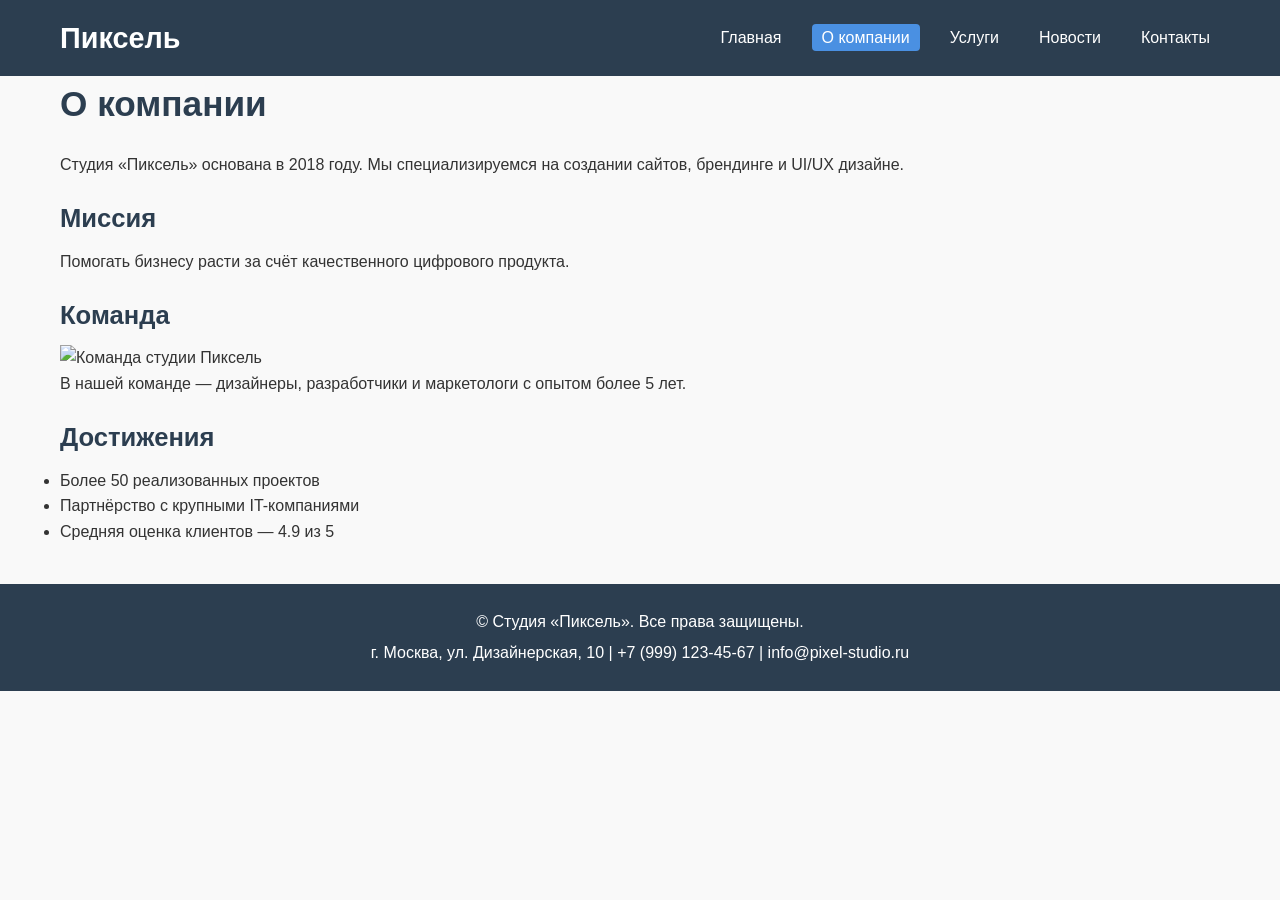
==== about.html @ b43c1799 "Create about.html" ====
<!DOCTYPE html>
<html lang="ru">
<head>
  <meta charset="UTF-8">
  <meta name="viewport" content="width=device-width, initial-scale=1.0">
  <title>О компании — Пиксель</title>
  <link rel="stylesheet" href="css/style.css">
</head>
<body>
  <header class="site-header">
    <div class="container header-inner">
      <a href="index.html" class="logo">Пиксель</a>
      <button class="menu-toggle" aria-label="Открыть меню">☰</button>
      <nav class="nav-menu">
        <ul>
          <li><a href="index.html">Главная</a></li>
          <li><a href="about.html" class="active">О компании</a></li>
          <li><a href="services.html">Услуги</a></li>
          <li><a href="news.html">Новости</a></li>
          <li><a href="contacts.html">Контакты</a></li>
        </ul>
      </nav>
    </div>
  </header>

  <main class="container">
    <h1>О компании</h1>
    <p>Студия «Пиксель» основана в 2018 году. Мы специализируемся на создании сайтов, брендинге и UI/UX дизайне.</p>
    <h2>Миссия</h2>
    <p>Помогать бизнесу расти за счёт качественного цифрового продукта.</p>
    <h2>Команда</h2>
    <img src="https://placehold.co/600x300/2c3e50/ffffff?text=Наша+команда" alt="Команда студии Пиксель">
    <p>В нашей команде — дизайнеры, разработчики и маркетологи с опытом более 5 лет.</p>
    <h2>Достижения</h2>
    <ul>
      <li>Более 50 реализованных проектов</li>
      <li>Партнёрство с крупными IT-компаниями</li>
      <li>Средняя оценка клиентов — 4.9 из 5</li>
    </ul>
  </main>

  <footer class="site-footer">
    <div class="container">
      <p>© <span id="year"></span> Студия «Пиксель». Все права защищены.</p>
      <p>г. Москва, ул. Дизайнерская, 10 | +7 (999) 123-45-67 | info@pixel-studio.ru</p>
    </div>
  </footer>

  <script src="js/main.js" defer></script>
</body>
</html>
---- css/style.css ----
/* Сброс и базовая типографика */
* { margin: 0; padding: 0; box-sizing: border-box; }
body { font-family: Arial, sans-serif; line-height: 1.6; color: #333; background: #f9f9f9; }
.container { max-width: 1200px; margin: 0 auto; padding: 0 20px; }
img { max-width: 100%; height: auto; display: block; }

/* Шапка */
.site-header { background: #2c3e50; color: #fff; padding: 15px 0; position: relative; }
.header-inner { display: flex; justify-content: space-between; align-items: center; }
.logo { color: #fff; font-size: 1.8rem; font-weight: bold; text-decoration: none; }
.nav-menu ul { list-style: none; display: flex; gap: 20px; }
.nav-menu a { color: #fff; text-decoration: none; padding: 5px 10px; border-radius: 4px; transition: background 0.3s; }
.nav-menu a:hover, .nav-menu a.active { background: #4a90e2; }
.menu-toggle { display: none; background: none; border: none; color: #fff; font-size: 2rem; cursor: pointer; }

/* Контент */
main { padding: 40px 0; }
h1 { font-size: 2.2rem; margin-bottom: 20px; color: #2c3e50; }
h2 { font-size: 1.6rem; margin: 20px 0 10px; color: #2c3e50; }
p { margin-bottom: 15px; }

/* Главная */
.hero { background: #e8f0fe; padding: 40px 0; text-align: center; }
.hero-img { margin: 20px auto; border-radius: 8px; }
.about-brief { padding: 20px 0; }

/* Услуги */
.services-grid { display: grid; grid-template-columns: repeat(3, 1fr); gap: 20px; margin-top: 20px; }
.service-card { background: #fff; border: 1px solid #ddd; border-radius: 8px; padding: 20px; box-shadow: 0 2px 5px rgba(0,0,0,0.1); }
.service-card h3 { margin-bottom: 10px; color: #4a90e2; }
.service-card .price { font-weight: bold; color: #e67e22; margin-top: 10px; }

/* Новости */
.news-list { display: flex; flex-direction: column; gap: 20px; margin-top: 20px; }
.news-card { background: #fff; border-left: 4px solid #4a90e2; padding: 20px; border-radius: 4px; box-shadow: 0 2px 5px rgba(0,0,0,0.1); }
.news-card .date { color: #888; font-size: 0.9rem; }
.news-card h3 { margin: 5px 0 10px; }

/* Форма */
#contact-form { background: #fff; padding: 20px; border-radius: 8px; max-width: 600px; margin-top: 20px; }
.form-group { margin-bottom: 15px; }
.form-group label { display: block; margin-bottom: 5px; font-weight: bold; }
.form-group input, .form-group textarea { width: 100%; padding: 10px; border: 1px solid #ccc; border-radius: 4px; font-family: inherit; }
.form-group textarea { min-height: 120px; resize: vertical; }
.error { color: #e74c3c; font-size: 0.9rem; display: block; margin-top: 3px; }
button[type="submit"] { background: #4a90e2; color: #fff; border: none; padding: 12px 24px; border-radius: 4px; cursor: pointer; font-size: 1rem; transition: background 0.3s; }
button[type="submit"]:hover { background: #357abd; }
.success { color: #27ae60; font-weight: bold; margin-top: 15px; }
.hidden { display: none; }

/* Подвал */
.site-footer { background: #2c3e50; color: #fff; text-align: center; padding: 20px 0; margin-top: 40px; }
.site-footer p { margin: 5px 0; }

/* Адаптивность */
@media (max-width: 1023px) {
  .services-grid { grid-template-columns: repeat(2, 1fr); }
}
@media (max-width: 599px) {
  .menu-toggle { display: block; }
  .nav-menu { display: none; position: absolute; top: 100%; left: 0; right: 0; background: #2c3e50; padding: 20px; z-index: 10; }
  .nav-menu.active { display: block; }
  .nav-menu ul { flex-direction: column; gap: 10px; }
  .services-grid { grid-template-columns: 1fr; }
  h1 { font-size: 1.8rem; }
}
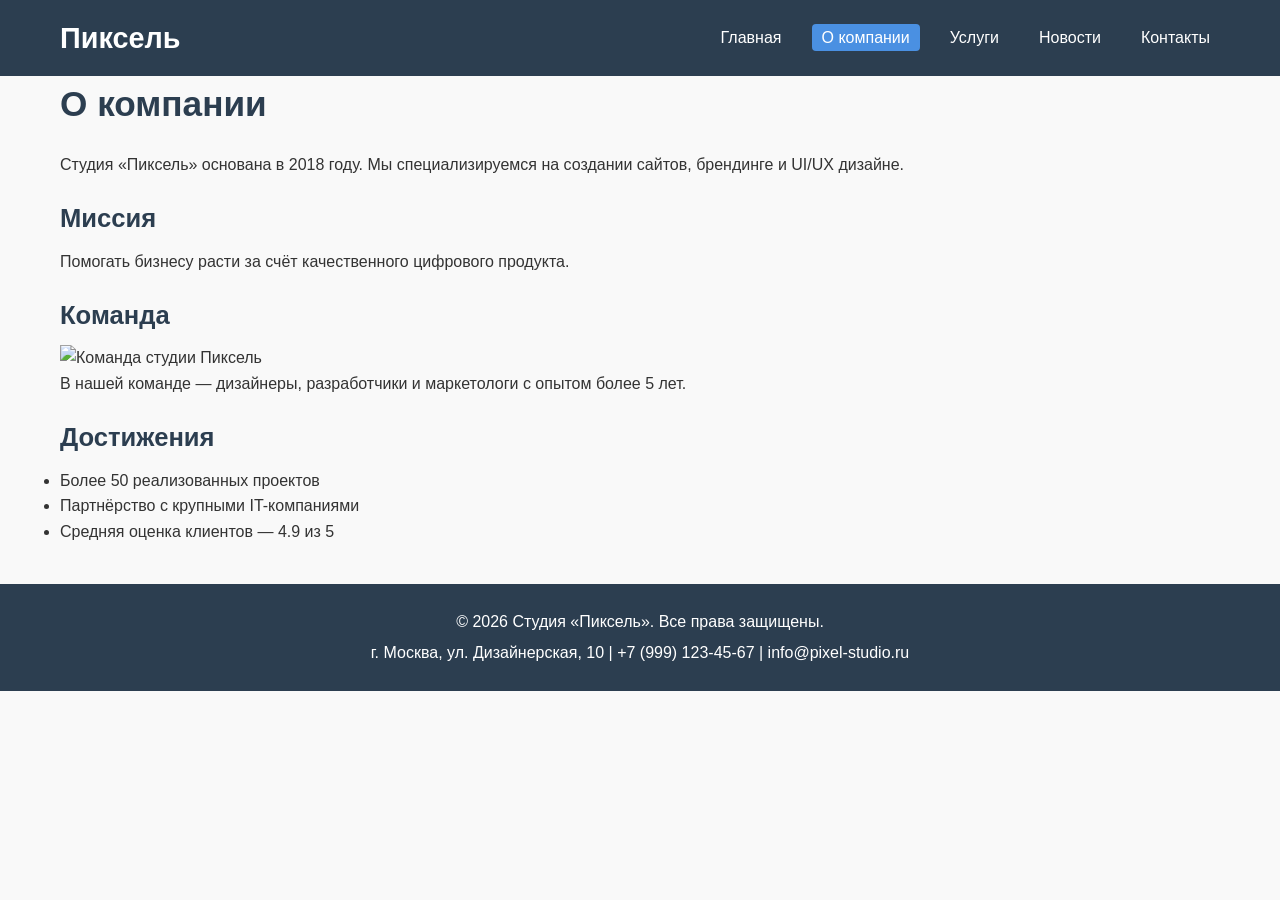
==== commit 5ef6bf39: "Update about.html" ====
--- a/about.html
+++ b/about.html
@@ -29,7 +29,7 @@
     <h2>Миссия</h2>
     <p>Помогать бизнесу расти за счёт качественного цифрового продукта.</p>
     <h2>Команда</h2>
-    <img src="https://placehold.co/600x300/2c3e50/ffffff?text=Наша+команда" alt="Команда студии Пиксель">
+    <img src="https://images.unsplash.com/photo-1522071820081-009f0129c71c?auto=format&fit=crop&w=600&q=80" alt="Команда студии Пиксель">
     <p>В нашей команде — дизайнеры, разработчики и маркетологи с опытом более 5 лет.</p>
     <h2>Достижения</h2>
     <ul>
